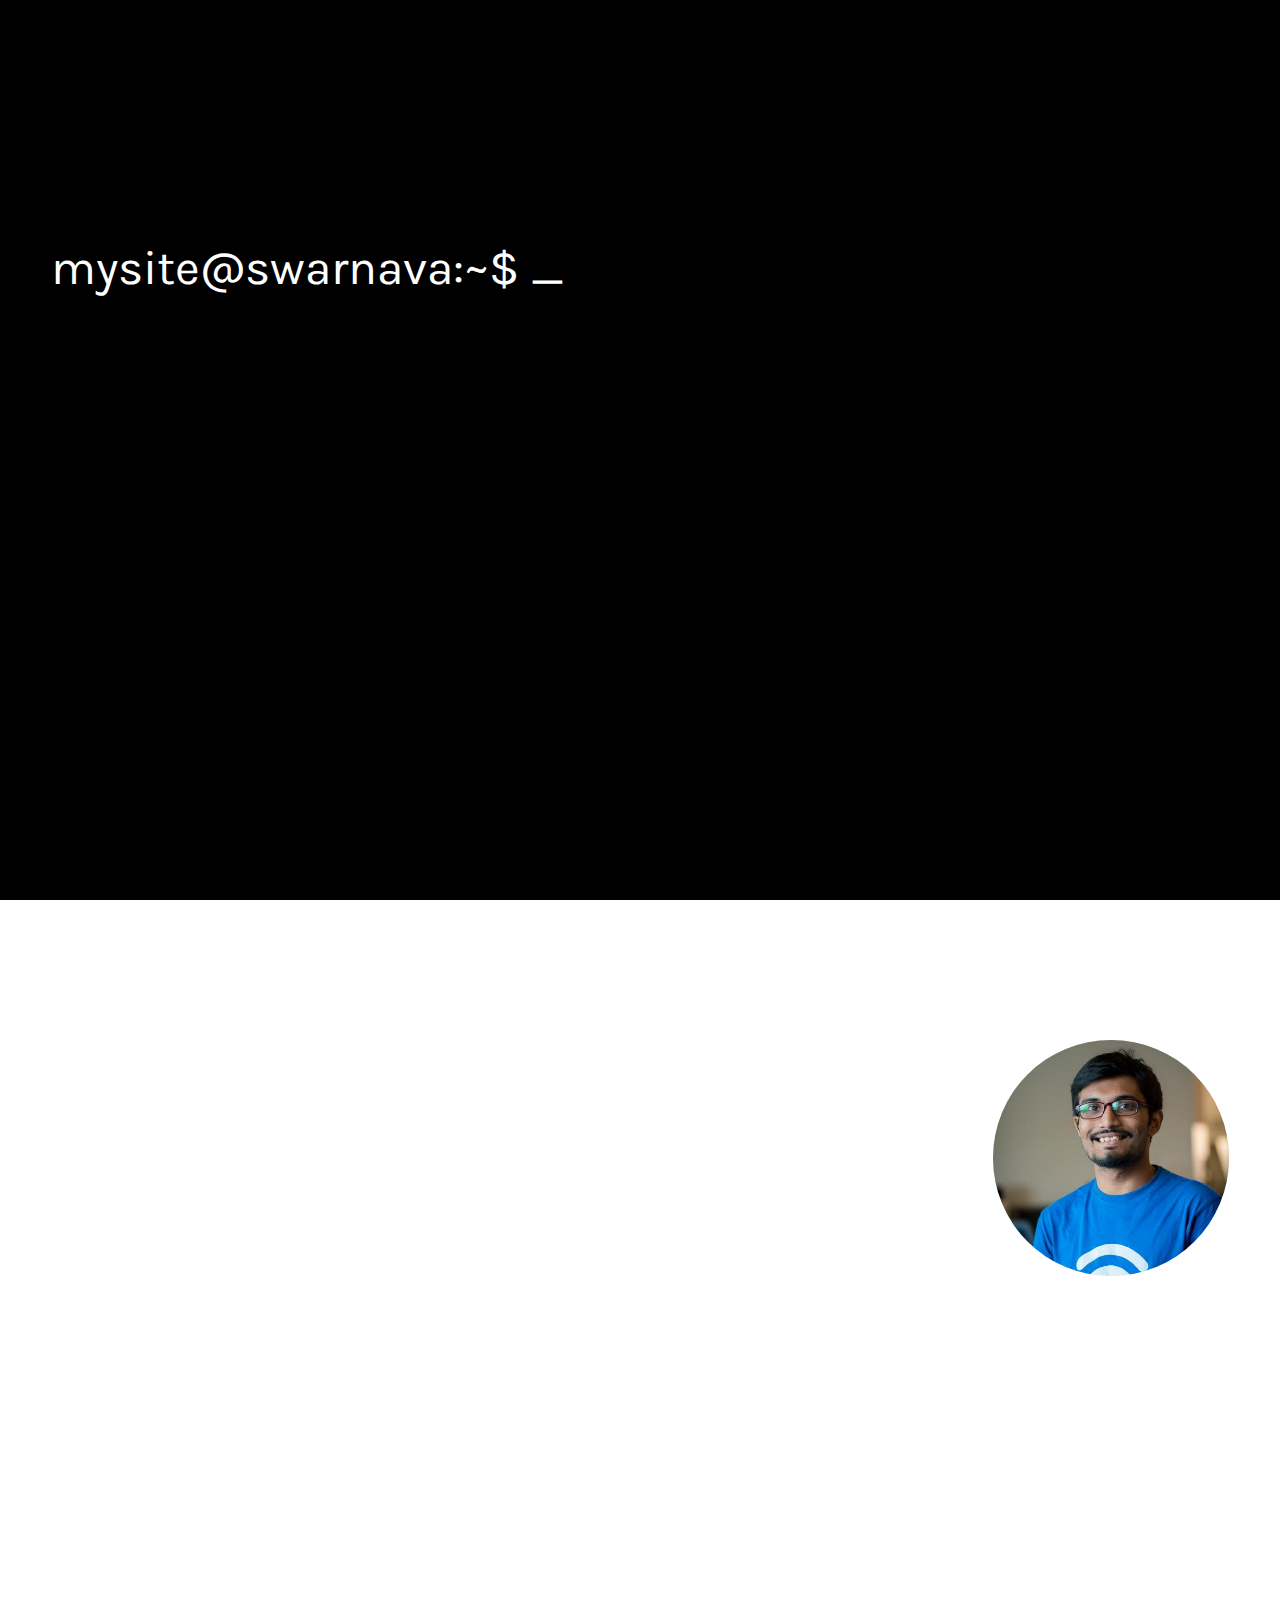
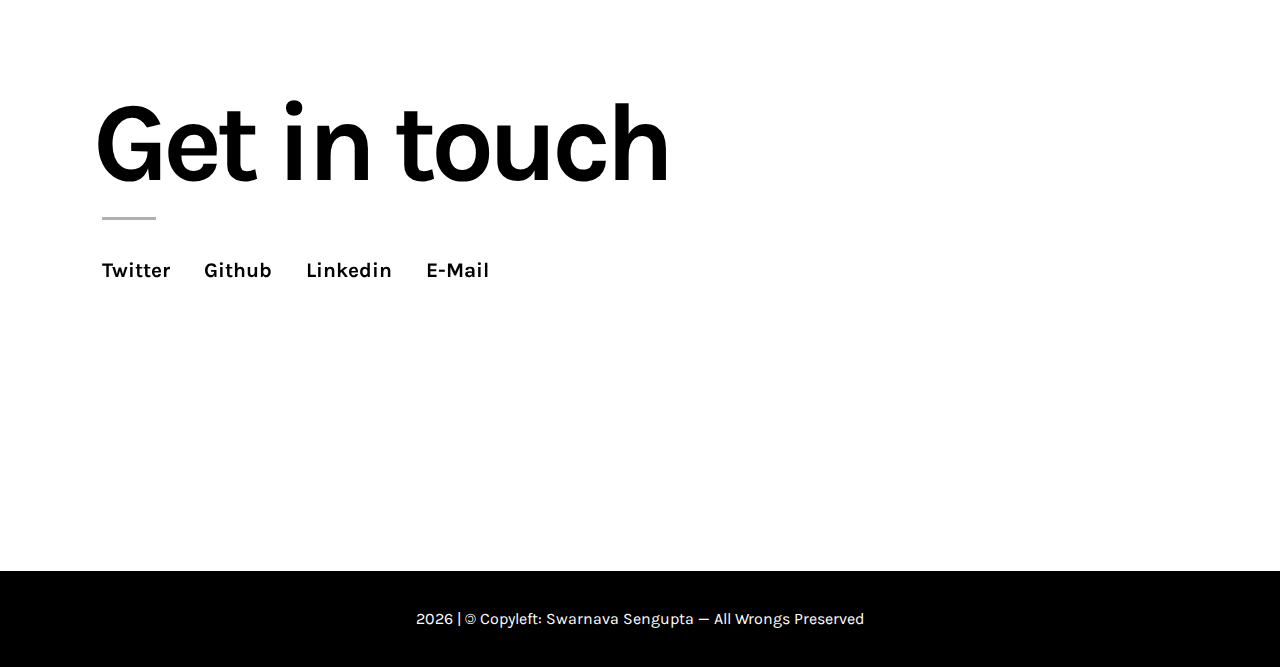
==== index.html @ 632b39ce "Fix scroll and navbar and add mobile support" ====
<!--

             ____________________________________________________
            /                                                    \
           |    _____________________________________________     |
           |   |                                             |    |
           |   |                                             |    |
           |   |  mysite@swarnava:~$ _                       |    |
           |   |                                             |    |
           |   |                                             |    |
           |   |                                             |    |
           |   |                                             |    |
           |   |                                             |    |
           |   |                                             |    |
           |   |                                             |    |
           |   |                                             |    |
           |   |                                             |    |
           |   |                                             |    |
           |   |_____________________________________________|    |
           |                                                      |
            \_____________________________________________________/
                   \_______________________________________/
                _______________________________________________
             _-'    .-.-.-.-.-.-.-.-.-.-.-.-.-.-.-.-.-.-.  --- `-_
          _-'.-.-. .---.-.-.-.-.-.-.-.-.-.-.-.-.-.-.-.-.--.  .-.-.`-_
       _-'.-.-.-. .---.-.-.-.-.-.-.-.-.-.-.-.-.-.-.-.-.-`__`. .-.-.-.`-_
    _-'.-.-.-.-. .-----.-.-.-.-.-.-.-.-.-.-.-.-.-.-.-.-.-----. .-.-.-.-.`-_
 _-'.-.-.-.-.-. .---.-. .-----------------------------. .-.---. .---.-.-.-.`-_
:-----------------------------------------------------------------------------:
`---._.-----------------------------------------------------------------._.---'



 +==================================================================================+
 |~~~~~~~~~~~~~~~~~~~~~~~~~~~~~~~~~~~~~~~~~~~~~~~~~~~~~~~~~~~~~~~~~~~~~~~~~~~~~~~~~~|
 |~~~~~~~~~~~~~~~~~~~~~~~~~~~~~view-source:swarnava.in~~~~~~~~~~~~~~~~~~~~~~~~~~~~~~|
 |~~~~~~~~~~~~~~~~~~~~~~~~~~~~~~~~~~~~~~~~~~~~~~~~~~~~~~~~~~~~~~~~~~~~~~~~~~~~~~~~~~|
 +==================================================================================+






































-->
<!doctype html>
<html>
    <head>
        <meta charset="utf-8">
        <title>Hola Human | Swarnava Sengupta</title>
        <link name="author" href="security.txt" />
        <meta name="description" content="Swarnava Sengupta: Open Source Evangelist">
        <meta name="google-site-verification" content="5Jb9r4DwnH7S9j9QrWGuQSh9GrKxJfKttBLV3eDncec" />
        <meta name="keywords" content="swarnava, sengupta, homepage, opensource, mozilla, customersuccess" >
        <meta property="og:image" content="img/about/me.jpg">
        <meta name="theme-color" content="#000000">

        <link rel="icon" type="image/png" sizes="192x192"  href="img/favicons/favicon.png">
        <link rel="icon" type="image/png" sizes="32x32" href="img/favicons/favicon.png">
        <link rel="icon" type="image/png" sizes="96x96" href="img/favicons/favicon.png">
        <link rel="icon" type="image/png" sizes="16x16" href="img/favicons/favicon.png">

        <meta name="viewport" content="width=device-width, initial-scale=1, maximum-scale=1">

        <link rel="stylesheet" href="css/normalize.min.css">
        <link rel="stylesheet" href="css/main.css">

        <link rel='stylesheet' href='https://fonts.googleapis.com/css?family=Lato:100,300,400,700,900'>
        <link rel='stylesheet' href='https://fonts.googleapis.com/css?family=Karla:400,700,400italic,700italic'>

        <script src="js/jquery-3.3.1.min.js"></script>
        <script src="js/modernizr-3.5.0.min.js"></script>

        <script type="application/ld+json">
            {
              "@context": "http://schema.org",
              "@type": "Person",
              "email": "mailto:hello@swarnava.in",
              "image": "https://swarnava.in/img/about/me.jpg",
              "jobTitle": "Customer Success Engineer",
              "name": "Swarnava Sengupta",
              "gender": "male",
              "url": "https://swarnava.in",
              "description": "Community Building, Customer Success, Open Source"
            }
        </script>

        <!-- Google Analytics -->
        <script async src="https://www.googletagmanager.com/gtag/js?id=UA-45771943-1"></script>
        <script>
          window.dataLayer = window.dataLayer || [];
          function gtag(){dataLayer.push(arguments);}
          gtag('js', new Date());

          gtag('config', 'UA-45771943-1');
        </script>

        <!-- End Google Analytics -->

        <link rel="canonical" href="https://swarnava.in" />
        <script type="text/javascript">
            var host = "swarnava.in";
            if ((host == window.location.host) && (window.location.protocol != "https:"))
                window.location.protocol = "https";
        </script>
    </head>
    <body>

        <div class="loader">
            <div class="loader-content">
                mysite@swarnava:~$ <span>_</span>
            </div>
        </div>

        <header>
            <div class="menu">
                <a class="menu-name glitch-txt" data-text="Swarnava Sengupta">Swarnava Sengupta</a>
                <nav class="menu-sections">
                    <ul>
                        <li><a href="#about">About</a></li>
                        <li><a href="#contact">Contact</a></li>
                    </ul>
                </nav>
            </div>
        </header>

        <main>
            <section id="home" data-color="#fff">
                <h1 class="fade-in">Open Source Evangelist <br>& Customer Success Engineer</h1>
            </section>

            <section id="about" data-color="#000">
                <div data-sr="enter left, ease 30px, over 1.5s" class="about-content">
				 <H2 data-text="Swarnava Sengupta"  id="clone_text">SWARNAVA SENGUPTA</H2>
                  <h2 data-sr="enter bottom, ease 30px, over 1.5s" id="about_swarnava">About Swarnava</h2>
                  <div data-sr="enter left, ease 30px, over 1.5s" class="divider"></div>
                    <p>Swarnava Sengupta is an Open Source Evangelist &amp; Computer Engineer from <a href="https://en.wikipedia.org/wiki/Bangalore" title="Bangalore &ndash; Wikipedia, the free encyclopedia">Bengaluru, India</a>.
    He was born and raised in <a href="https://en.wikipedia.org/wiki/Kolkata" title="Kolkata &ndash; Wikipedia, the free encyclopedia">Kolkata, India</a>, where he earned his undergraduate degree in Computer Application at <a href="https://en.wikipedia.org/wiki/Maulana_Abul_Kalam_Azad_University_of_Technology" title='Maulana Abul Kalam Azad University of Technology &ndash; Wikipedia, the free encyclopedia'>Maulana Abul Kalam Azad University of Technology.</a> </p>
                    <br><p>Swarnava is a Keen <a href="https://www.mozilla.org/" title="Mozilla's Website">Mozilla</a> follower, Tech Geek, Open Source Evangelist. He makes things. He is a <a href="https://reps.mozilla.org/u/Swarnava/" title="Swarnava's Mozilla Rep Profile">Mozilla Rep</a>, Movie Buff, Foodie &amp; One amongst Indians listed in the Firefox browser's <a href="https://www.mozilla.org/credits/" title="Mozilla Contributor list">credits</a>. </p>
                    <br><p>Swarnava currently works at <a href="https://www.hackerrank.com/" title="HackerRank's Website">HackerRank</a> as a Technical Solutions Engineer. He writes his blog <a href="http://blog.swarnava.in/" title="Swarnava's Blog">here</a>. You can check his CV <a href="https://cv.swarnava.in/" title="Swarnava's CV">here</a>. </p>
                </div>
                <img class="img-circle" src="img/about/me.jpg" style="height:auto;" alt="Its me">
                <span class="clr"></span>
            <section id="contact" data-color="#000">
                <h1>Get in touch</h1>
                <div class="divider"></div>
                <div class="contact-content">
                    <p></p>
                    <div class="social">
                        <a class="twitter" href="https://twitter.com/sw4rn4v4" target="_blank">Twitter</a>
                        <a class="github" href="https://github.com/swarnava" target="_blank">Github</a>
                        <a class="linkedin" href="https://linkedin.com/in/swarnavasengupta" target="_blank">Linkedin</a>
                        <a class="email" href="mailto:hello@swarnava.in">E-Mail</a>

                    </div>
                </div>
            </section>
        </main>

        <footer id="footer">
            <div class="footer-content">
                     <script>document.write(new Date().getFullYear())</script> | <div id="c_span">©</div> Copyleft: Swarnava Sengupta — All Wrongs Preserved
            </div>
        </footer>

        <script src="js/scrollReveal.min.js"></script>
        <script src="js/main.js"></script>

    </body>
</html>
---- css/main.css ----
/* ==========================================================================
   General
   ========================================================================== */

* {
    padding: 0;
    margin: 0;
}

html {
    color: #646473;
    height: 100%;
}

body {
    background: #fff;
    font-size: 100%; /* 16px */
    line-height: 1;
    font-weight: 400;
    font-family: 'Karla', sans-serif;
    color: #646473;
    height: 100vh;
    overflow: hidden;
}

*,
*:after,
*::before {
-webkit-box-sizing: border-box;
   -moz-box-sizing: border-box;
        box-sizing: border-box;
}

img {
    vertical-align: middle;
}

a:link,
a:visited,
a:hover,
a:active {
    text-decoration: none;
    outline: none;
}

:focus {
    outline: 0;
}

ol,
ul,
li {
    list-style: none;
    padding: 0;
    margin: 0;
}

.page {
    margin: 0 auto;
    overflow: hidden;
    width: 95%;
    max-width: 1196px;
}

.divider {
    width: 54px;
    height: 3px;
    background: #b0b0b0;
    margin: 18px 0px 18px 0px;
}

.divider.d-center {
    margin: 18px auto;
}

.separator {
    margin: 0 10px;
}

h1, h2, h3, h4, h5, h6, p {
    margin: 0;
}

.row [class$="-content"] {
    overflow: hidden;
}

@font-face {
    font-family: 'icon';
    src:url('../fonts/icon.eot');
    src:url('../fonts/icon.eot?#iefix') format('embedded-opentype'),
        url('../fonts/icon.woff') format('woff'),
        url('../fonts/icon.ttf') format('truetype'),
        url('../fonts/icon.svg#icon') format('svg');
    font-weight: normal;
    font-style: normal;
}

.loader {
    background-color: #000;
    background-position: center center;
    background-repeat: no-repeat;
    background-size: 30px 30px;
    bottom: 0;
    left: 0;
    right: 0;
    top: 0;
    position: fixed;
    z-index: 9999;
}
@media only screen and (max-width: 700px) {
	
	.loader-content {
		position: absolute;
		top: 25%;
		width: 100%;
		text-align: left;
		padding-left: 4vw;

		font-family: 'Karla', sans-serif;
		font-size:1.7rem;
		line-height: 1.8;
		color: #fff;
	}
}

@media only screen and (min-width: 701px) {
	
	.loader-content {
		position: absolute;
		top: 25%;
		width: 100%;
		text-align: left;
		padding-left: 4vw;

		font-family: 'Karla', sans-serif;
		font-size:  3rem;
		line-height: 1.8;
		color: #fff;
	}
}
.loader-content span {
    -webkit-animation: loaderIcon 0.8s ease-in-out infinite;
         -o-animation: loaderIcon 0.8s ease-in-out infinite;
            animation: loaderIcon 0.8s ease-in-out infinite;
}


/* ==========================================================================
   Header
   ========================================================================== */

header {
    position: fixed;
    padding-left: 4vw;
    padding-right: 4vw;
    padding-top: 70px;
    top: 0;
    left: 0;
    width: 100%;
    z-index: 8999;
    background: rgba(255,255,255,0)
    color: #fff;
    -webkit-transition: all 0.4s ease;
       -moz-transition: all 0.4s ease;
         -o-transition: all 0.4s ease;
            transition: all 0.4s ease;
}
.menu {
    display: flex;
    justify-content: space-between;
    align-items: center;
    width: 100%;
}

header .menu a.menu-name, header .menu .menu-sections ul li a  {  color: #fff;}
header.active .menu a.menu-name, header.active .menu .menu-sections ul li a  {  color: #000;}
.menu a.menu-name {
    font-family: 'Karla', sans-serif;
    font-size: 32px;
    font-weight: 700;
    text-transform: uppercase;
    letter-spacing: 3px;
}

.menu .menu-sections ul {
    display: flex;
}
.menu .menu-sections ul li a {
    display: inline-block;
    font-family: 'Karla', sans-serif;
    font-size: 1rem;
    font-weight: 700;
    text-transform: uppercase;
    letter-spacing: 3px;
    margin: 0 45px;
}

.menu .menu-sections ul li a:last-child {
    margin-right: 0px;
}

.menu .menu-sections ul li a:hover {
    border-color: black;
}

@media (max-width: 700px) {
    .menu a.menu-name {
        font-size: 1.5rem;
        margin: 20px 0 0 0;
    }
    .menu .menu-sections {
        display: none;
    }
}
@media (max-width: 700px) {
    #clone_text {
        font-size: 1.6rem;
	}
    
}
@media (min-width: 701px) {
    #clone_text {
        font-size:33.5px;
	}
    
}



/* ==========================================================================
   All Sections
   ========================================================================== */

h1 {
    font-family: 'Karla', sans-serif;
    font-size: 7rem;
    font-weight: 700;
    letter-spacing: -6px;
    margin-left: -9px;
    color: #000;
}

h2 {
    font-family: 'Karla', sans-serif;
    font-size: 1.5rem;
    font-weight: 700;
    letter-spacing: 2px;
    color: #000;
}

h3 {
    font-family: 'Karla', sans-serif;
    font-size: 1.7rem;
    font-weight: 400;
    text-transform: uppercase;
    letter-spacing: 3px;
    margin-bottom: 30px;
    color: #000;
}

p {
    font-family: 'Karla', sans-serif;
    font-size: 1.3rem;
    line-height: 1.8;
    color: #999;
}

@media (max-width: 779px) {
    h1 {
        font-size: 4rem;
        letter-spacing: -4px;
        margin-left: 0;
    }
}

@media (max-width: 459px) {
    h1 {
        font-size: 3.2rem;
        letter-spacing: -2px;
        margin-left: 0;
    }

    p {
        font-size: 1.2rem;
        line-height: 1.7;
    }
}

@media (max-width: 319px) {
    h1 {
        font-size: 2rem;
        letter-spacing: -2px;
        margin-left: 0;
    }

    h2 {
        font-size: 1.3rem;
    }

    p {
        font-size: 1.1rem;
        line-height: 1.6;
    }
}

section {
  padding-top: 140px;
  padding-bottom: 130px;
  padding-left: 4vw;
  padding-right: 4vw;
  overflow-x: hidden;
}
@media (max-width: 459px) {
    section {
        padding-top: 60px;
        padding-bottom: 60px;
    }
}

@media (max-width: 319px) {
    section {
        padding-top: 60px;
        padding-bottom: 60px;
    }
}
/* ==========================================================================
   Home
   ========================================================================== */

#home {
    position: relative;
    background-color: #000;
}
#home h1 {
  color: #fff;
  position: fixed;
  z-index: 1;
  padding-top: 100px;
}
.fade-in {
    opacity: 1;
    -webkit-transform: translateY(0);
    -moz-transform: translateY(0);
    -ms-transform: translateY(0);
    -o-transform: translateY(0);
    transform: translateY(0);
    -webkit-transition: all 1s ease;
    -moz-transition: all 1s ease;
    transition: all 1s ease;
}
.fade-in.show {
    position: relative;
    opacity: 0;
    -webkit-transform: translateY(-60px);
    -moz-transform: translateY(-60px);
    -ms-transform: translateY(-60px);
    -o-transform: translateY(-60px);
    transform: translateY(-60px);
    -webkit-transition: all 1s ease;
    -moz-transition: all 1s ease;
    transition: all 1s ease;
}
/*GLITCH*/

@media (min-width: 779px) and (max-width: 3000px) {
.glitch-txt {
    position: relative;
}

@keyframes noise-anim {
    0% {
        clip: rect(19px, 9999px, 30px, 0);
    }

    5% {
        clip: rect(44px, 9999px, 30px, 0);
    }

    10% {
        clip: rect(8px, 9999px, 24px, 0);
    }

    15% {
        clip: rect(61px, 9999px, 91px, 0);
    }

    20% {
        clip: rect(18px, 9999px, 39px, 0);
    }

    25% {
        clip: rect(81px, 9999px, 100px, 0);
    }

    30% {
        clip: rect(92px, 9999px, 23px, 0);
    }

    35% {
        clip: rect(6px, 9999px, 62px, 0);
    }

    40% {
        clip: rect(9px, 9999px, 75px, 0);
    }

    45% {
        clip: rect(16px, 9999px, 38px, 0);
    }

    50% {
        clip: rect(52px, 9999px, 92px, 0);
    }

    55% {
        clip: rect(64px, 9999px, 38px, 0);
    }

    60% {
        clip: rect(79px, 9999px, 68px, 0);
    }

    65% {
        clip: rect(80, 9999px, 67px, 0);
    }

    70% {
        clip: rect(42px, 9999px, 63px, 0);
    }

    75% {
        clip: rect(77px, 9999px, 79px, 0);
    }

    80% {
        clip: rect(91px, 9999px, 48px, 0);
    }

    85% {
        clip: rect(65px, 9999px, 54px, 0);
    }

    90% {
        clip: rect(85px, 9999px, 17px, 0);
    }

    95% {
        clip: rect(33px, 9999px, 81px, 0);
    }

    100% {
        clip: rect(36px, 9999px, 22px, 0);
    }
}

.glitch-txt::after {
    content: attr(data-text);
    position: absolute;
    text-shadow: -1px 0 #000;
    left: 1px;
    top: 0;
    width: 100%;
    overflow: hidden;
    clip: rect(0, 900, 0, 0);
    animation: noise-anim 2s linear infinite alternate-reverse;
}

@keyframes noise-anim-2 {
    0% {
        clip: rect(40, 9999px, 35px, 0);
    }

    5% {
        clip: rect(11px, 9999px, 5px, 0);
    }

    10% {
        clip: rect(63px, 9999px, 14px, 0);
    }

    15% {
        clip: rect(60, 9999px, 8px, 0);
    }

    20% {
        clip: rect(79px, 9999px, 68px, 0);
    }

    25% {
        clip: rect(4px, 9999px, 52px, 0);
    }

    30% {
        clip: rect(3px, 9999px, 37px, 0);
    }

    35% {
        clip: rect(14px, 9999px, 29px, 0);
    }

    40% {
        clip: rect(87px, 9999px, 89px, 0);
    }

    45% {
        clip: rect(13px, 9999px, 37px, 0);
    }

    50% {
        clip: rect(96px, 9999px, 74px, 0);
    }

    55% {
        clip: rect(50, 9999px, 4px, 0);
    }

    60% {
        clip: rect(32px, 9999px, 4px, 0);
    }

    65% {
        clip: rect(33px, 9999px, 52px, 0);
    }

    70% {
        clip: rect(68px, 9999px, 25px, 0);
    }

    75% {
        clip: rect(44px, 9999px, 83px, 0);
    }

    80% {
        clip: rect(88px, 9999px, 32px, 0);
    }

    85% {
        clip: rect(81px, 9999px, 38px, 0);
    }

    90% {
        clip: rect(48px, 9999px, 39px, 0);
    }

    95% {
        clip: rect(19px, 9999px, 94px, 0);
    }

    100% {
        clip: rect(48px, 9999px, 30px, 0);
    }
}

.glitch-txt::before {
    content: attr(data-text);
    position: absolute;
    text-shadow: 1px 0 #000;
    left: -1px;
    top: 0;
    width: 100%;
    overflow: hidden;
    clip: rect(0, 0, 0, 0);
    animation: noise-anim-2 3s linear infinite alternate-reverse;
}
}
/* ==========================================================================
   About
   ========================================================================== */
#about, #skills, #contact, #flow {position: relative; z-index: 20;}

#skills {
    padding-top: 50px;
    width: 100%
}

#about h2 {
    margin-bottom: 30px;
}

.about-content {
    width: 50vw;
    display: inline-block;
}

.img-circle {
    border-radius: 50%;
    float: right;
    width: 20%;
}

@media (max-width: 1280px) {
    .about-content {
        width: 50vw;
    }
}

@media (max-width: 779px) {
    .about-content, .img-circle {
        width: 100%;
        display: block;
        float: none;
        margin-bottom: 50px;
    }
}

@media (max-width: 459px) {
    .about-content, .img-circle {
        width: 100%;
    }
}

@media (max-width: 319px) {
    .about-content, .img-circle {
        width: 100%;
    }
}

/* ==========================================================================
   Contact
   ========================================================================== */

#contact h1 {
    -webkit-transition: color 0.4s ease;
       -moz-transition: color 0.4s ease;
         -o-transition: color 0.4s ease;
            transition: color 0.4s ease;
}

#contact h2 {
    margin-bottom: 30px;
}

.contact-content {
    width: 100vw;
}

#contact a {
    color: #000;
    font-size: 1.3rem;
    font-weight: 700;
    padding: 25px 15px 18px 15px;
    -webkit-transition: color 0.4s ease;
       -moz-transition: color 0.4s ease;
         -o-transition: color 0.4s ease;
            transition: color 0.4s ease;
}

#contact a:first-child {
    padding-left: 0;
}


.email-color { color: #db4437; }
.twitter-color { color: #55acee; }
.instagram-color { color: #9b6954; }
.dribbble-color { color: #ea4c89; }
.github-color { color: #000; }
.linkedin-color { color: #0077B5; }

.email-color,
.twitter-color,
.instagram-color,
.github-color {
    -webkit-transition: color 0.4s ease;
       -moz-transition: color 0.4s ease;
         -o-transition: color 0.4s ease;
            transition: color 0.4s ease;
}

#contact a.email:hover { color: #db4437; }
#contact a.twitter:hover { color: #55acee; }
#contact a.github:hover { color: #000; }
#contact a.linkedin:hover { color: #0077B5; }


.contact-content .social {
    margin: 40px 0 30px 0;
}

@media (max-width: 459px) {

    #contact a {
        display: block;
        padding-left: 0;
    }
}

/* ==========================================================================
   Footer
   ========================================================================== */

#footer {
    background: #000;
    color: #fff;
    padding: 40px 0;
    text-align: center;
}

#footer a {
    color: #000;
    font-size: 1.3rem;
    font-weight: 700;
    padding: 25px 10px 18px 10px;
    -webkit-transition: color 0.4s ease;
       -moz-transition: color 0.4s ease;
         -o-transition: color 0.4s ease;
            transition: color 0.4s ease;
}

#footer a:hover {
    color: #fff;
}

.credits {
    font-size: 1rem;
    line-height: 1.4;
    font-weight: 400;
    color: #999;
    margin: 40px 0 30px 0;
}

/*.arrow {
    -webkit-animation: moveArrow 1s ease infinite;
         -o-animation: moveArrow 1s ease infinite;
            animation: moveArrow 1s ease infinite;
}*/

@-webkit-keyframes loaderIcon {
    0% { opacity: 0; }
    100% { opacity: 1; }
}

@keyframes loaderIcon {
    0% { opacity: 0; }
    100% { opacity: 1; }
}

#c_span {
	-webkit-transform:	scaleX(-1);
	transform:			scaleX(-1);
	display:inline-block;
}
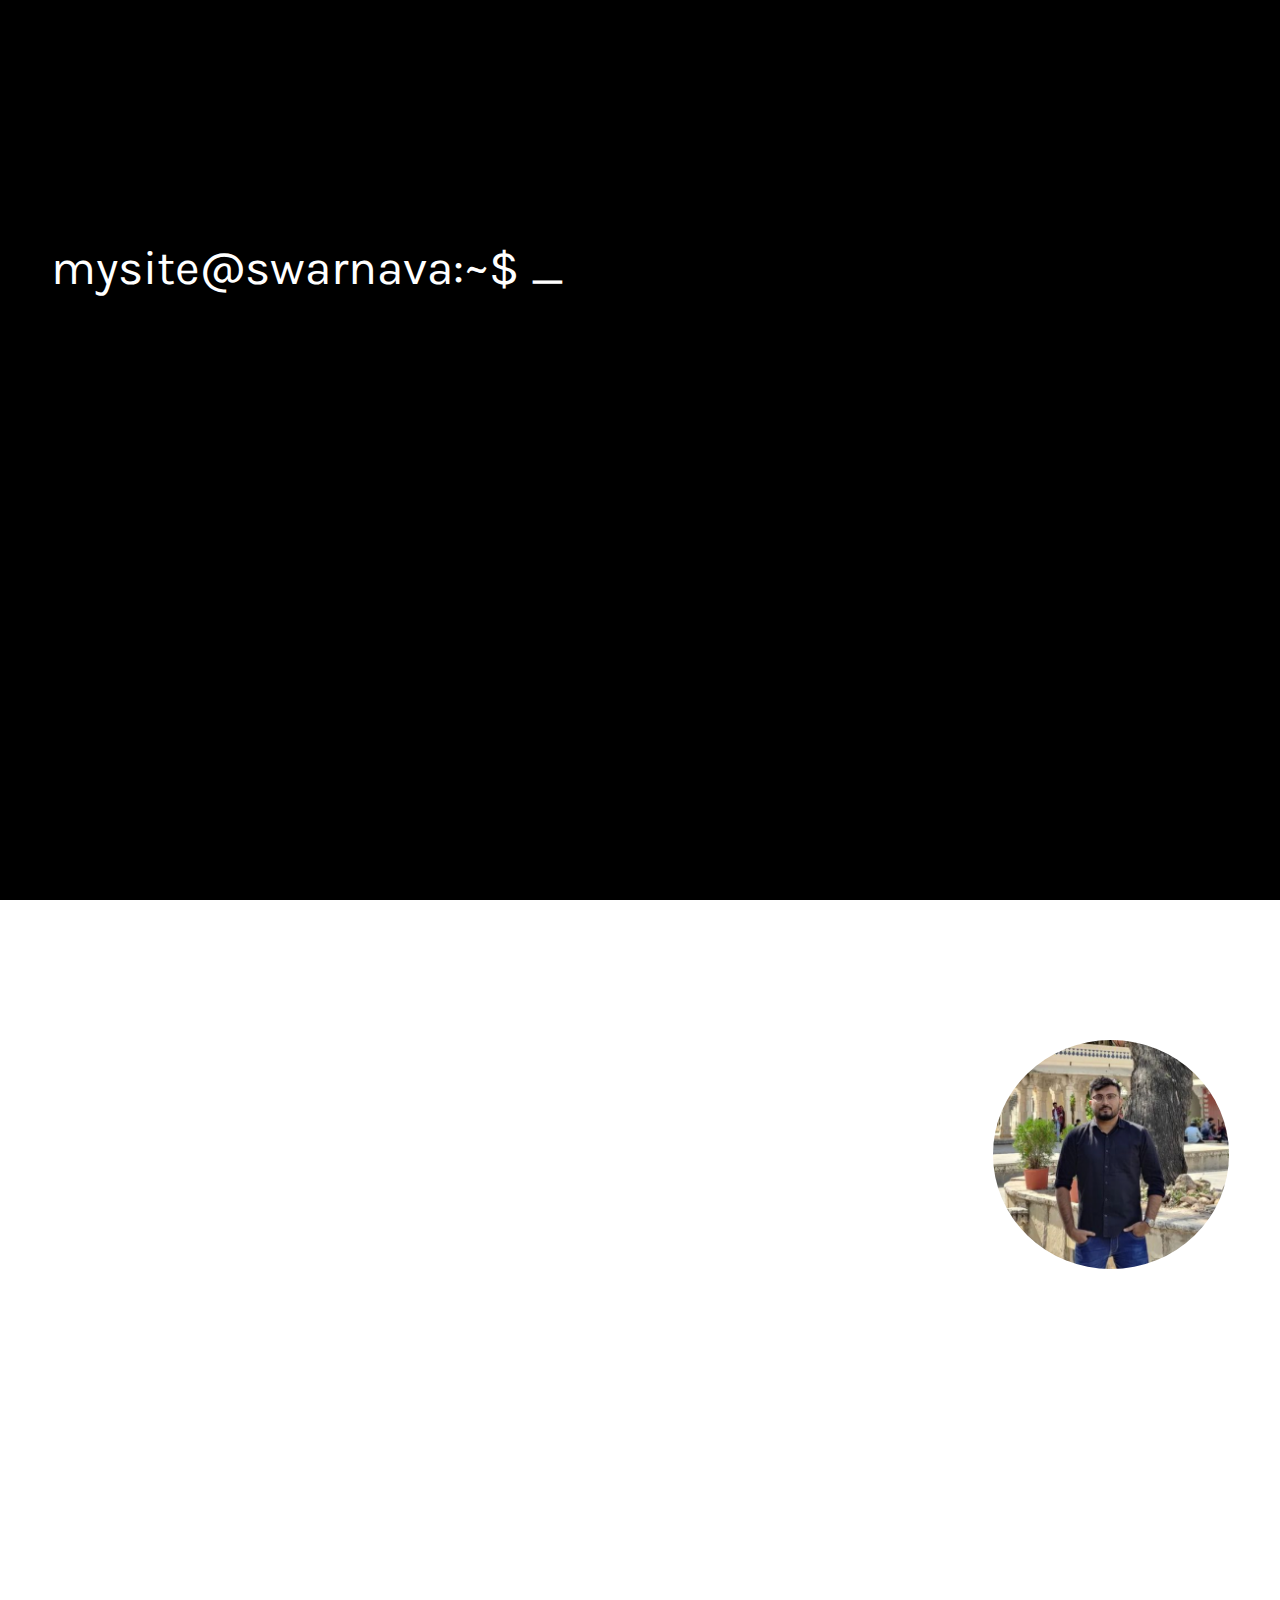
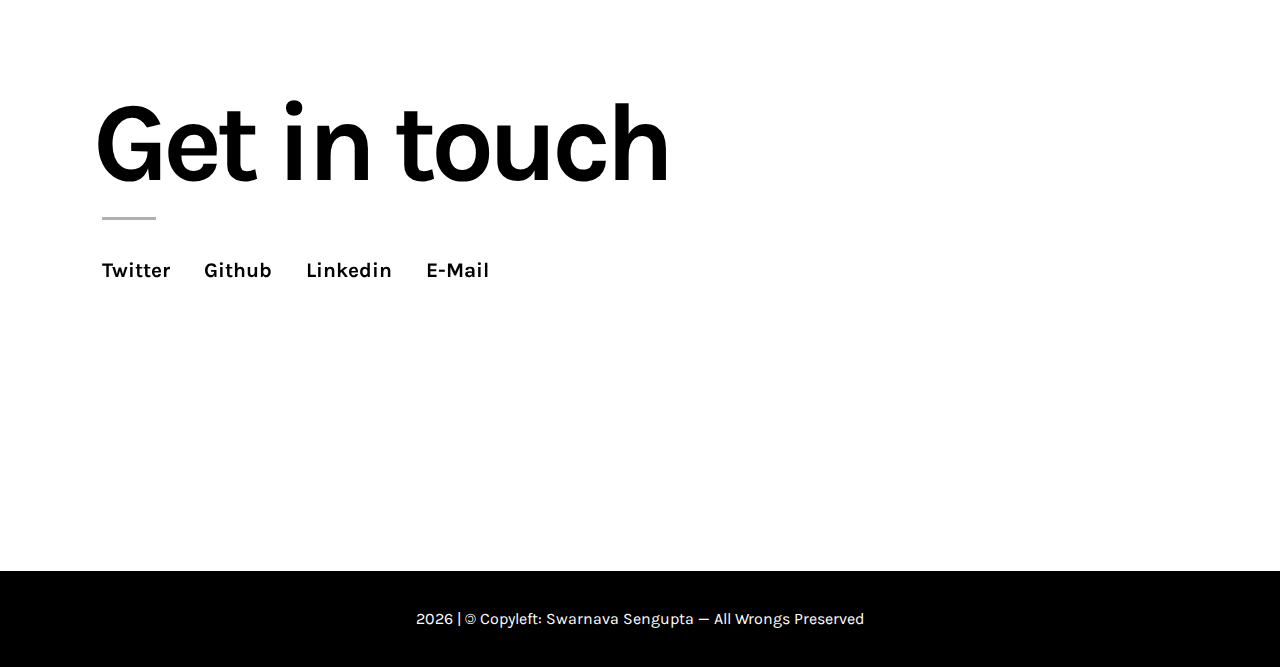
==== commit 53819f29: "New year, new me 😄" ====
--- a/index.html
+++ b/index.html
@@ -100,8 +100,8 @@
         <link rel='stylesheet' href='https://fonts.googleapis.com/css?family=Lato:100,300,400,700,900'>
         <link rel='stylesheet' href='https://fonts.googleapis.com/css?family=Karla:400,700,400italic,700italic'>
 
-        <script src="js/jquery-3.3.1.min.js"></script>
-        <script src="js/modernizr-3.5.0.min.js"></script>
+        <script src="js/jquery-3.4.1.min.js"></script>
+        <script src="js/modernizr-3.6.0.min.js"></script>
 
         <script type="application/ld+json">
             {
@@ -118,13 +118,13 @@
         </script>
 
         <!-- Google Analytics -->
-        <script async src="https://www.googletagmanager.com/gtag/js?id=UA-45771943-1"></script>
+        <script async src="https://www.googletagmanager.com/gtag/js?id=G-TDL0E7L9N9"></script>
         <script>
-          window.dataLayer = window.dataLayer || [];
-          function gtag(){dataLayer.push(arguments);}
-          gtag('js', new Date());
-
-          gtag('config', 'UA-45771943-1');
+         window.dataLayer = window.dataLayer || [];
+         function gtag(){dataLayer.push(arguments);}
+         gtag('js', new Date());
+
+         gtag('config', 'G-TDL0E7L9N9');
         </script>
 
         <!-- End Google Analytics -->
@@ -166,12 +166,11 @@
 				 <H2 data-text="Swarnava Sengupta"  id="clone_text">SWARNAVA SENGUPTA</H2>
                   <h2 data-sr="enter bottom, ease 30px, over 1.5s" id="about_swarnava">About Swarnava</h2>
                   <div data-sr="enter left, ease 30px, over 1.5s" class="divider"></div>
-                    <p>Swarnava Sengupta is an Open Source Evangelist &amp; Computer Engineer from <a href="https://en.wikipedia.org/wiki/Bangalore" title="Bangalore &ndash; Wikipedia, the free encyclopedia">Bengaluru, India</a>.
-    He was born and raised in <a href="https://en.wikipedia.org/wiki/Kolkata" title="Kolkata &ndash; Wikipedia, the free encyclopedia">Kolkata, India</a>, where he earned his undergraduate degree in Computer Application at <a href="https://en.wikipedia.org/wiki/Maulana_Abul_Kalam_Azad_University_of_Technology" title='Maulana Abul Kalam Azad University of Technology &ndash; Wikipedia, the free encyclopedia'>Maulana Abul Kalam Azad University of Technology.</a> </p>
-                    <br><p>Swarnava is a Keen <a href="https://www.mozilla.org/" title="Mozilla's Website">Mozilla</a> follower, Tech Geek, Open Source Evangelist. He makes things. He is a <a href="https://reps.mozilla.org/u/Swarnava/" title="Swarnava's Mozilla Rep Profile">Mozilla Rep</a>, Movie Buff, Foodie &amp; One amongst Indians listed in the Firefox browser's <a href="https://www.mozilla.org/credits/" title="Mozilla Contributor list">credits</a>. </p>
-                    <br><p>Swarnava currently works at <a href="https://www.hackerrank.com/" title="HackerRank's Website">HackerRank</a> as a Technical Solutions Engineer. He writes his blog <a href="http://blog.swarnava.in/" title="Swarnava's Blog">here</a>. You can check his CV <a href="https://cv.swarnava.in/" title="Swarnava's CV">here</a>. </p>
+                    <p>Swarnava Sengupta is an Open Source Evangelist &amp; Computer Engineer from <a href="https://en.wikipedia.org/wiki/Kolkata" title="Kolkata &ndash; Wikipedia, the free encyclopedia">Kolkata, India</a>. He studied his undergraduate degree in Computer Application at <a href="https://en.wikipedia.org/wiki/Maulana_Abul_Kalam_Azad_University_of_Technology" title='Maulana Abul Kalam Azad University of Technology &ndash; Wikipedia, the free encyclopedia'>Maulana Abul Kalam Azad University of Technology.</a> </p>
+                    <br><p>Swarnava is a Keen <a href="https://www.mozilla.org/" title="Mozilla's Website">Mozilla</a> follower, Tech Geek. He makes things. He is a <a href="https://community.mozilla.org/en/people/swarnava/" title="Swarnava's Mozilla Rep Profile">Mozilla Rep</a>, Movie Buff, Foodie &amp; One amongst Indians listed in the Firefox browser's <a href="https://www.mozilla.org/credits/" title="Mozilla Contributor list">credits</a>. </p>
+                    <br><p>Swarnava currently works at <a href="https://www.vercel.com/" title="Vercel's Website">Vercel</a> as a Customer Success Engineer. He writes his blog <a href="http://blog.swarnava.in/" title="Swarnava's Blog">here</a>. You can check his CV <a href="https://www.linkedin.com/in/swarnavasengupta/" title="Swarnava's CV">here</a>. </p>
                 </div>
-                <img class="img-circle" src="img/about/me.jpg" style="height:auto;" alt="Its me">
+                <img class="img-circle" src="img/about/me.png" style="height:auto;" alt="Its me">
                 <span class="clr"></span>
             <section id="contact" data-color="#000">
                 <h1>Get in touch</h1>
--- a/css/main.css
+++ b/css/main.css
@@ -366,6 +366,7 @@
 @media (min-width: 779px) and (max-width: 3000px) {
 .glitch-txt {
     position: relative;
+    cursor: pointer;
 }
 
 @keyframes noise-anim {
@@ -737,7 +738,7 @@
 }
 
 #c_span {
-	-webkit-transform:	scaleX(-1);
-	transform:			scaleX(-1);
-	display:inline-block;
-}
+	-webkit-transform: scaleX(-1);
+	transform: scaleX(-1);
+	display: inline-block;
+}
